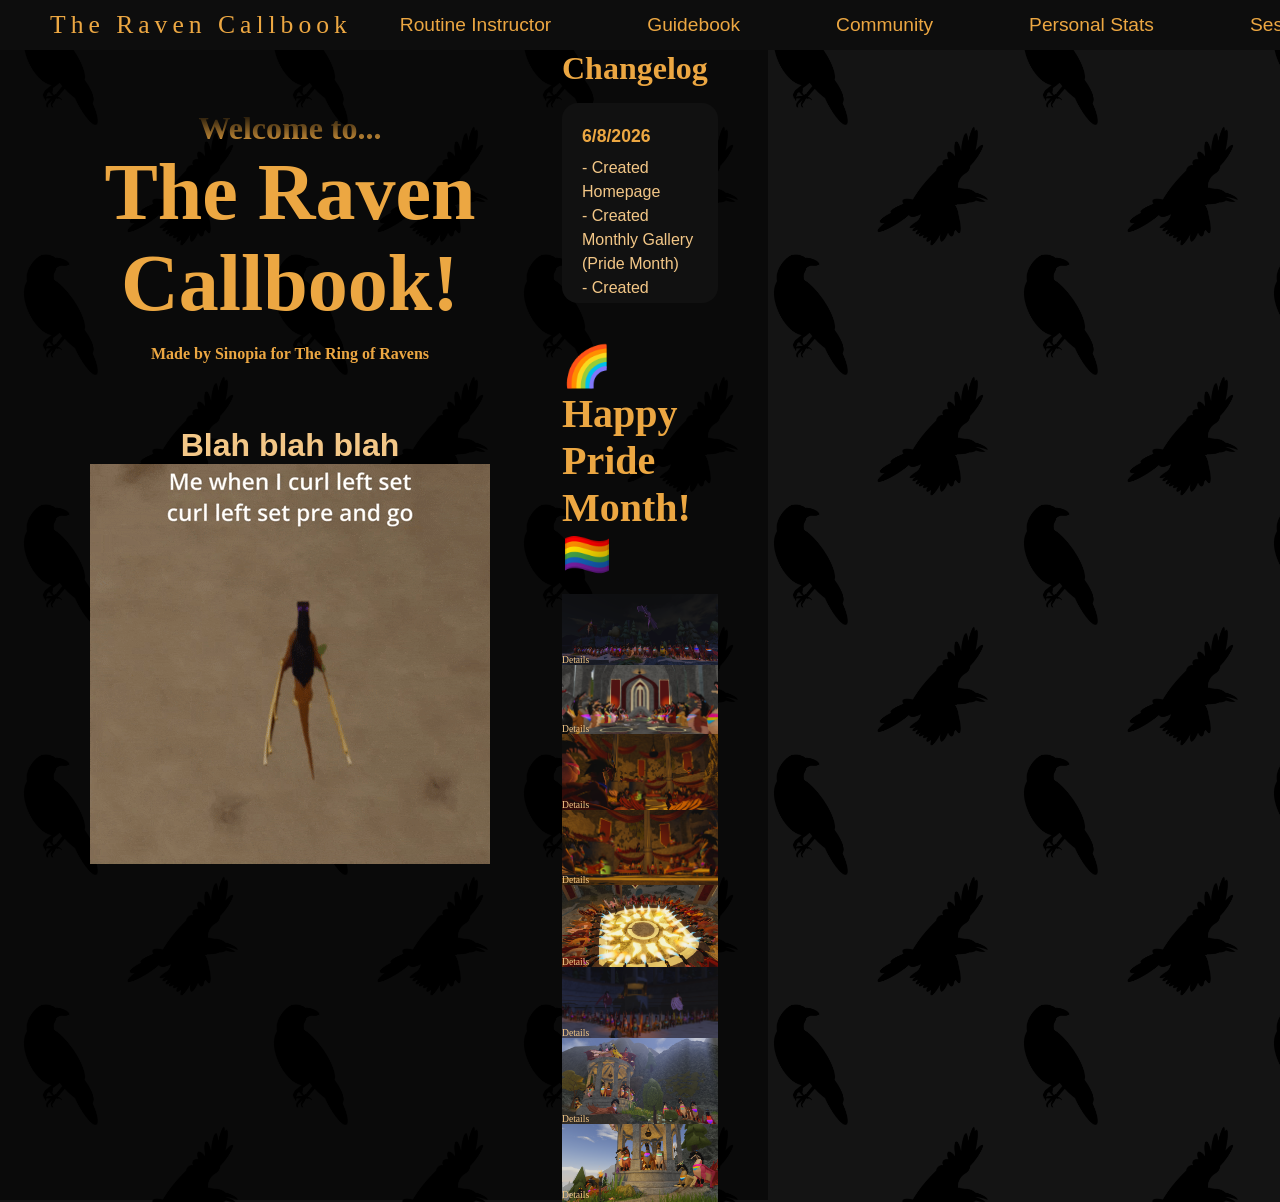
==== index.html @ 015f69ab "even more html changes" ====
<!DOCTYPE html>
<html lang="en">
<head>
    <meta charset="UTF-8">
    <meta name="viewport" content="width=device-width, initial-scale=1.0">
    <title>The Raven Callbook</title>
    <link rel="stylesheet" href="styles.css">
    <link rel="icon" type="image/x-icon" href="images/RavenFavicon.png">
</head>
<body>
    <nav class="navbar">
        <div class="navbar__container">
            <a href="index.html" id="navbar__logo">The Raven Callbook</a>
            <ul class="navbar__menu">
                <li class="navbar__item">
                    <a href="/routineinstructor.html" class="navbar__links"> Routine Instructor </a>
                </li>
                <li class="navbar__item">
                    <a href="/guidebook.html" class="navbar__links"> Guidebook </a>
                </li>
                <li class="navbar__item">
                    <a href="/community.html" class="navbar__links"> Community </a>
                </li>
                 <li class="navbar__item">
                    <a href="/personalstats.html" class="navbar__links"> Personal Stats </a>
                </li>
                 <li class="navbar__item">
                    <a href="/sessionhosting.html" class="navbar__links"> Session Hosting </a>
                </li>
            </ul>
        </div>
    </nav>
    <div class="main">
        <div class="main__container">
            <div class="main__content">
                <h1>Welcome to...</h1>
                <h2>The Raven Callbook!</h2>
                <h3>Made by Sinopia for The Ring of Ravens</h3>
                <p>Blah blah blah</p>
                <img src="images/CurlLeftSet2.gif" alt="pic" id="main__img">
            </div>
            <div class="main__sidebar">
                <section class="changelog">
                    <h2>Changelog</h2>
                    <div class="changelog__box">
                        <div class="changelog__content">
                            <div class="changelog__entry">
                                <h3>6/8/2026</h3>
                                <p>
                                    - Created Homepage<br>
                                    - Created Monthly Gallery (Pride Month)<br>
                                    - Created Changelog<br>
                                    - Created New HTML Files For Blank Pages<br>
                                </p>
                            </div>
                            <div class="changelog__entry">
                                <h3>6/7/2026</h3>
                                <p>
                                    - Designed Website Layout<br>
                                    - Created Raven Pattern Backdrop <br>
                                    - Created Favicon<br>
                                </p>
                            </div>
                            <div class="changelog__entry">
                                <h3>6/6/2026</h3>
                                <p>
                                    - Integrated Visual Studio W/ GitHub Repository<br>
                                </p>
                            </div>
                            <div class="changelog__entry">
                                <h3>6/1/2026</h3>
                                <p>
                                    - Created Repository<br>
                                </p>
                            </div>
                        </div>
                    </div>
                </section>

                <div class="showcase__gallery">
                    <h2>🌈 Happy Pride Month! 🏳️‍🌈</h2>

                    <img src="images/Showcase1.png" alt="pic" class="gallery__img">
                    <p data-details="Screenshot by Sinopia - Pride Month Celebration w/ Hellbound">...</p>

                    <img src="images/Showcase2.png" alt="pic" class="gallery__img">
                    <p data-details="Screenshot by Sinopia - Pride Month Celebration w/ Hellbound">...</p>

                    <img src="images/Showcase3.png" alt="pic" class="gallery__img">
                    <p data-details="Screenshot by Sinopia - Pride Month Celebration w/ Hellbound">...</p>

                    <img src="images/Showcase4.png" alt="pic" class="gallery__img">
                    <p data-details="Screenshot by Sinopia - Pride Month Celebration w/ Hellbound">...</p>

                    <img src="images/Showcase5.png" alt="pic" class="gallery__img">
                    <p data-details="Screenshot by Sinopia - Pride Month Celebration w/ Hellbound">...</p>

                    <img src="images/Showcase6.png" alt="pic" class="gallery__img">
                    <p data-details="Screenshot by Sinopia - Pride Month Celebration w/ Hellbound">...</p>

                    <img src="images/Showcase7.png" alt="pic" class="gallery__img">
                    <p data-details="Screenshot by Sinopia - Pride Month Celebration w/ Hellbound">...</p>

                    <img src="images/Showcase8.png" alt="pic" class="gallery__img">
                    <p data-details="Screenshot by Sinopia - Pride Month Celebration w/ Hellbound">...</p>
                </div>
            </div>
        </div>
    </div>
</body>
</html>
---- styles.css ----
* {
    box-sizing: border-box;
    margin:0;
    padding:0;
    font-family: 'Kumbh Sans', sans-serif;
    cursor: default;
}

html, body {
    background-color: #000000;
    background-image: url("images/BackdropRavenThing2.png");
    background-size: 250px;
}

.navbar {
    background: #0d0d0d;
    height: 50px;
    display:flex;
    justify-content: center;
    align-items: center;
    font-size: 1.2rem;
    position: sticky;
    top: 0;
    z-index: 999;
}

.navbar__container {
    display: flex;
    justify-content: space-between;
    height: 80px;
    z-index: 1;
    width: 100%;
    max-width: 2000px;
    margin: 0 auto;
    padding: 0 50px;
}

#navbar__logo {
    background-color: #eca742;
    background-size: 100%;
    font-family: 'Times New Roman', Times, serif;
    -webkit-background-clip: text;
    -moz-background-clip: text;
    -webkit-text-fill-color: transparent;
    -moz-text-fill-color: transparent;
    display: flex;
    align-items: center;
    text-decoration: none;
    font-size: 1.6rem;
    white-space: nowrap;
    letter-spacing: 5px;
    cursor: pointer;
}

.fa-gem {
    margin-right: 0.5rem;
}

.navbar__menu {
    display: flex;
    align-items: center;
    list-style: none;
    text-align: left;
}

.navbar__item {
    height: 80px;
    flex-shrink: 0;
}

.navbar__links {
    color: #eca742;
    display: flex;
    align-items: center;
    justify-content: center;
    text-decoration: none;
    padding: 0 3rem;
    height: 100%;
    white-space: nowrap;
    cursor: pointer;
}

.navbar__links:hover {
    color: #f3c787;
    transition: all 0.3s ease;
}

.main {
       width: 60%;
       align-items: center;
       justify-self: center;
}

.main__container {
    display: grid;
    grid-template-columns: 1fr 1fr;
    align-items: start;
    justify-self: center;
    margin: 0 auto;
    height: 100%;
    background-color: rgba(0, 0, 0, 0.5);;
    z-index: 1;
    width: 100%;
    max-width: 1300px;
    padding: 0 50px;
    gap: 2rem;
}

.main__sidebar {
    display: flex;
    flex-direction: column;
    gap: 1.5rem;
    width: 100%;
}

.changelog {
    display: flex;
    flex-direction: column;
    gap: 1rem;
}

.changelog h2 {
    color: #eca742;
    font-size: 2rem;
    font-family: calibri;
    margin: 0;
}

.changelog__box {
    background-color: #111111;
    border-radius: 16px;
    max-height: 200px;
    padding: 1.25rem;
    overflow-y: auto;
    --scrollbar-bg: #1b1b1b;
    --scrollbar-thumb: #eca742;
    --scrollbar-thumb-hover: #f3c787;
}

.changelog__box::-webkit-scrollbar {
    width: 10px;
}

.changelog__box::-webkit-scrollbar-track {
    background: var(--scrollbar-bg);
    border-radius: 999px;
}

.changelog__box::-webkit-scrollbar-thumb {
    background: var(--scrollbar-thumb);
    border-radius: 999px;
}

.changelog__box::-webkit-scrollbar-thumb:hover {
    background: var(--scrollbar-thumb-hover);
}

.changelog__box {
    scrollbar-color: var(--scrollbar-thumb) var(--scrollbar-bg);
    scrollbar-width: thin;
}

.changelog__content {
    color: #f3c787;
    font-size: 1rem;
    font-family: calibri, sans-serif;
    line-height: 1.5;
    min-height: 100px;
}

.changelog__entry {
    margin-bottom: 1rem;
}

.changelog__entry h3 {
    margin: 0 0 0.4rem 0;
    color: #eca742;
    font-size: 1.1rem;
    font-family: calibri, sans-serif;
}

.changelog__entry p {
    margin: 0;
}

.main__content {
    display: flex;
    flex-direction: column;
    align-items: center;
    justify-content: center;
    text-align: center;
    padding: 60px 40px;
}

.main__content h1 {
    font-size: 2rem;
    background-color: #eca742;
    background-image: linear-gradient(to top, #eca742 0%, #000 100%);
    background-size: 100%;
    -webkit-background-clip: text;
    -moz-background-clip: text;
    -webkit-text-fill-color: transparent;
    -moz-text-fill-color:transparent;
    font-family: 'Arial Black';
}

.main__content h2 {
     font-size: 5rem;
    background-color: #eca742;
    -webkit-background-clip: text;
    -moz-background-clip: text;
    -webkit-text-fill-color: transparent;
    -moz-text-fill-color:transparent;
    font-family:'Arial Rounded MT Bold';
}

.main__content h3 {
    font-size: 1rem;
    background-color: #eca742;
    -webkit-background-clip: text;
    -moz-background-clip: text;
    -webkit-text-fill-color: transparent;
    -moz-text-fill-color:transparent;
    font-family:Century Gothic;
     margin-top: 1rem;
}

.main__content p {
    margin-top: 4rem;
    font-size: 2rem;
    font-weight: 700;
    color: #f3c787;
}

.showcase__gallery {
    display: flex;
    flex-direction: column;
    max-width: 600px;
}

.showcase__gallery h2 {
    color: #eca742;
    font-size: 2.5rem;
    font-family: calibri;
    margin-top: 1rem;
    margin-bottom: 1rem;
    align-self: center;
}

.showcase__gallery .gallery__img {
    width: 100%;
}

.showcase__gallery p {
    color: #f3c787;
    font-size: 0.9rem;
    font-family: calibri;
    font-size: 0;
    margin-top: -0.8rem
}

.showcase__gallery p::before {
    content: "Details";
    font-size: 0.6rem;
    display: inline-block;
}

.showcase__gallery p:hover::before {
    content: attr(data-details);
    animation: slideIn 0.3s ease forwards;
}

@keyframes slideIn {
    from {
        transform: translateX(-5px);
        opacity: 0;
        font-size: 0.6rem;
    }
    to {
        transform: translateX(5px);
        opacity: 1;
        font-size: 0.9rem;
    }
}
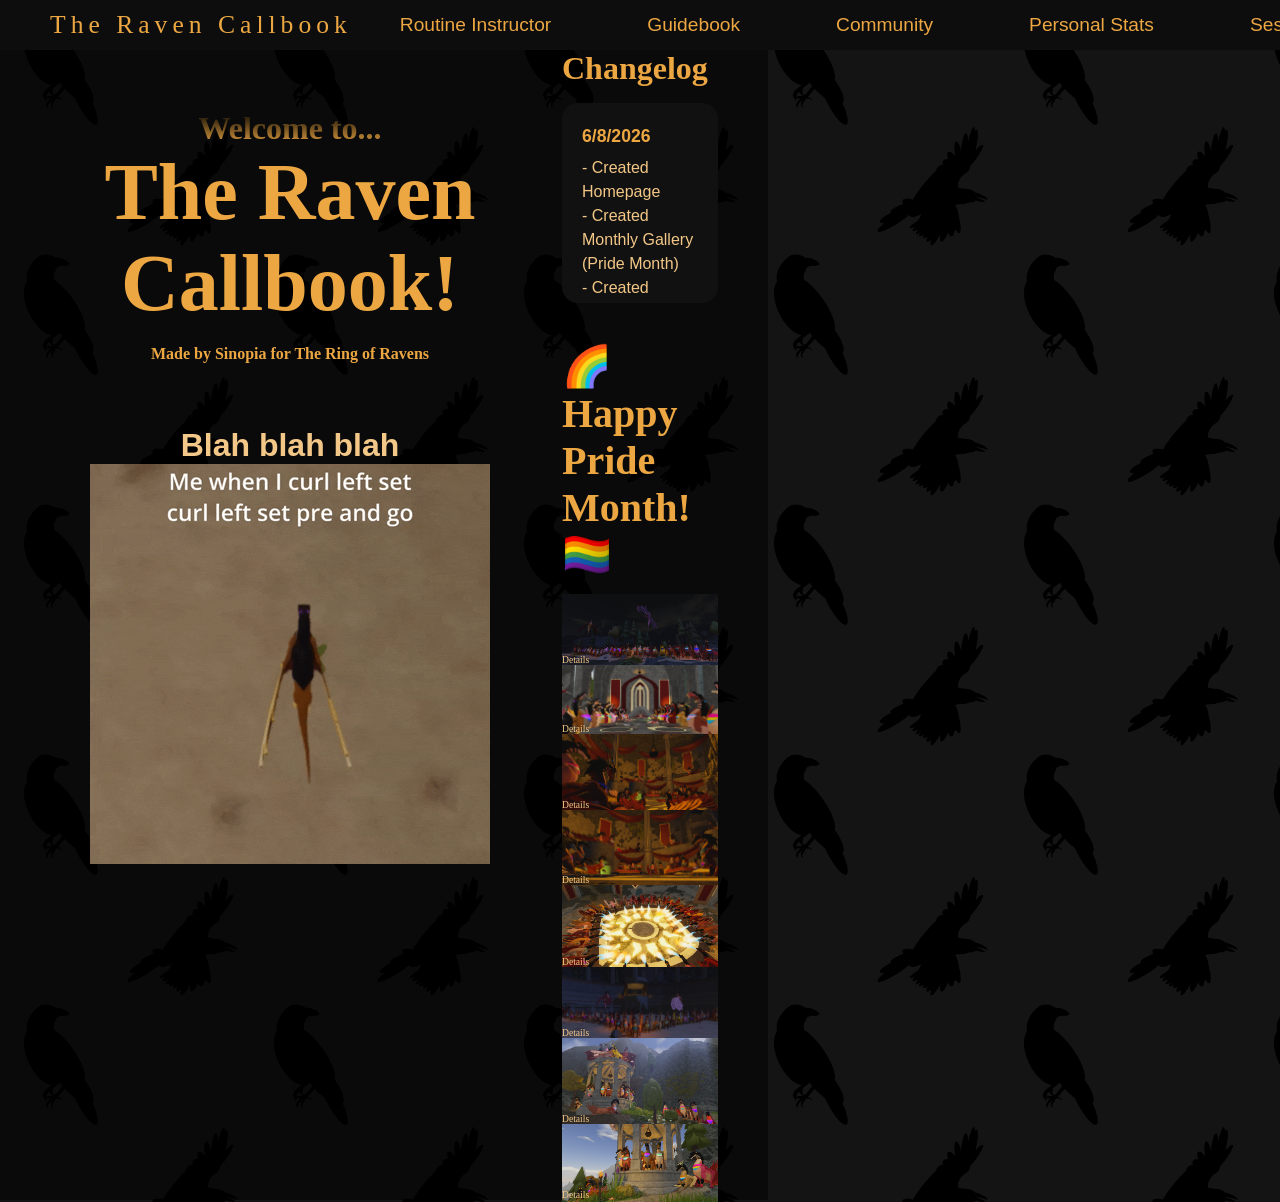
==== commit 73b5a23b: "more more more html changes" ====
--- a/index.html
+++ b/index.html
@@ -13,19 +13,19 @@
             <a href="index.html" id="navbar__logo">The Raven Callbook</a>
             <ul class="navbar__menu">
                 <li class="navbar__item">
-                    <a href="/routineinstructor.html" class="navbar__links"> Routine Instructor </a>
+                    <a href="./routineinstructor.html" class="navbar__links"> Routine Instructor </a>
                 </li>
                 <li class="navbar__item">
-                    <a href="/guidebook.html" class="navbar__links"> Guidebook </a>
+                    <a href="./guidebook.html" class="navbar__links"> Guidebook </a>
                 </li>
                 <li class="navbar__item">
-                    <a href="/community.html" class="navbar__links"> Community </a>
+                    <a href="./community.html" class="navbar__links"> Community </a>
                 </li>
                  <li class="navbar__item">
-                    <a href="/personalstats.html" class="navbar__links"> Personal Stats </a>
+                    <a href="./personalstats.html" class="navbar__links"> Personal Stats </a>
                 </li>
                  <li class="navbar__item">
-                    <a href="/sessionhosting.html" class="navbar__links"> Session Hosting </a>
+                    <a href="./sessionhosting.html" class="navbar__links"> Session Hosting </a>
                 </li>
             </ul>
         </div>
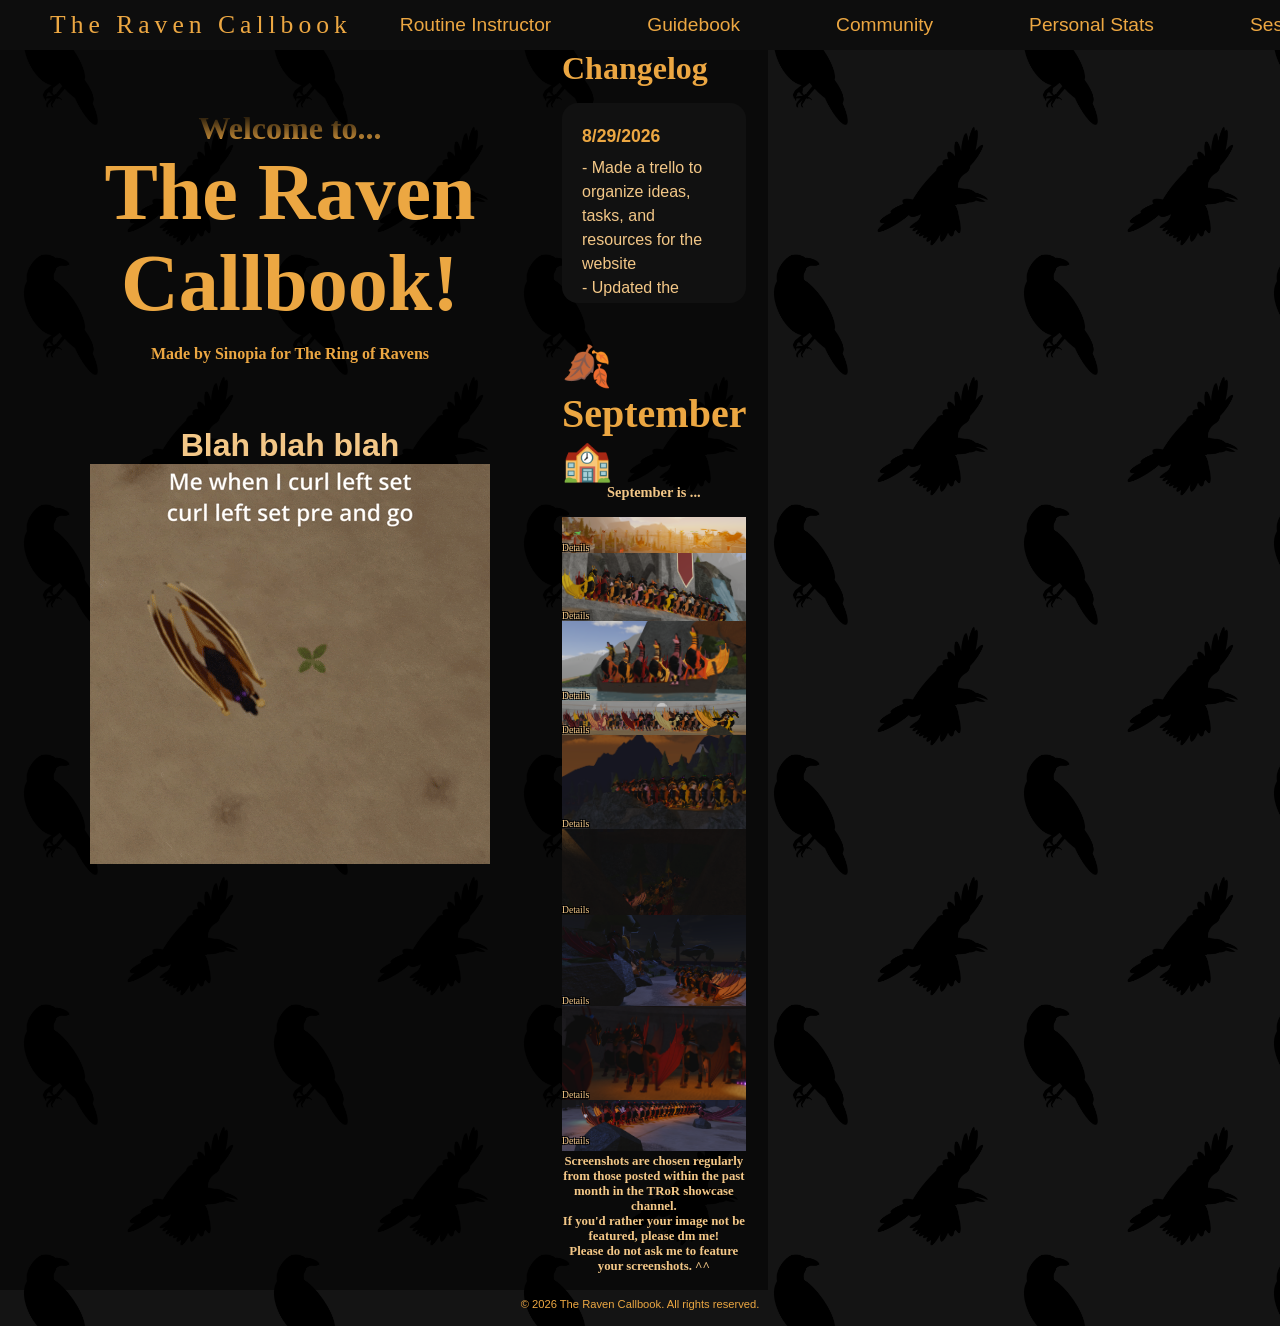
==== commit 58ffb16f: "Updated homepage gallery and added footer" ====
--- a/index.html
+++ b/index.html
@@ -30,20 +30,48 @@
             </ul>
         </div>
     </nav>
-    <div class="main">
-        <div class="main__container">
-            <div class="main__content">
+    <div class="main_homepage">
+        <div class="main_homepage__container">
+
+            <div class="main_homepage__leftcontent">
                 <h1>Welcome to...</h1>
                 <h2>The Raven Callbook!</h2>
                 <h3>Made by Sinopia for The Ring of Ravens</h3>
                 <p>Blah blah blah</p>
-                <img src="images/CurlLeftSet2.gif" alt="pic" id="main__img">
+                <img src="images/CurlLeftSet2.gif" alt="GIF of Sinopia performing a left curl">
             </div>
-            <div class="main__sidebar">
+
+            
+            <div class="main_homepage__rightcontent">
                 <section class="changelog">
                     <h2>Changelog</h2>
                     <div class="changelog__box">
                         <div class="changelog__content">
+                            <div class="changelog__entry">
+                                <h3>8/29/2026</h3>
+                                <p>
+                                    - Made a trello to organize ideas, tasks, and resources for the website<br>
+                                    - Updated the gallery theme for September (a view days early)<br>
+                                    - Made details text easier to see in the gallery<br>
+                                    - Added a footer<br>
+                                    - Added an explanation below the gallery about how screenshots are chosen<br>
+                                    - Revised system for organizing screenshots in the gallery<br>
+                                    - Selected 9 fresh screenshots for the gallery<br>
+                                </p>
+                            </div>
+                            <div class="changelog__entry">
+                                <h3>6/16/2026</h3>
+                                <p>
+                                    - Cleaned up some code<br>
+                                </p>
+                            </div>
+                            <div class="changelog__entry">
+                                <h3>6/11/2026</h3>
+                                <p>
+                                    - Designed concept for guidebook page<br>
+                                    - Started basic groundwork for guidebook page code<br>
+                                </p>
+                            </div>
                             <div class="changelog__entry">
                                 <h3>6/8/2026</h3>
                                 <p>
@@ -65,11 +93,6 @@
                                 <h3>6/6/2026</h3>
                                 <p>
                                     - Integrated Visual Studio W/ GitHub Repository<br>
-                                </p>
-                            </div>
-                            <div class="changelog__entry">
-                                <h3>6/1/2026</h3>
-                                <p>
                                     - Created Repository<br>
                                 </p>
                             </div>
@@ -78,34 +101,49 @@
                 </section>
 
                 <div class="showcase__gallery">
-                    <h2>🌈 Happy Pride Month! 🏳️‍🌈</h2>
+                    <h1>🍂 September 🏫</h1>
+                    <h2>September is ...</h2>
+                    
+                    <img src="images/Showcase1.webp" alt="Screenshot of TRoR ingame" class="gallery__img">
+                    <p data-details="Screenshot by Kite - Training w/ Chrysaetos">...</p>
 
-                    <img src="images/Showcase1.png" alt="pic" class="gallery__img">
-                    <p data-details="Screenshot by Sinopia - Pride Month Celebration w/ Hellbound">...</p>
+                    <img src="images/Showcase2.webp" alt="Screenshot of TRoR ingame" class="gallery__img">
+                    <p data-details="Screenshot by Lammergeiger - Experimental Session w/ Brimstone">...</p>
 
-                    <img src="images/Showcase2.png" alt="pic" class="gallery__img">
-                    <p data-details="Screenshot by Sinopia - Pride Month Celebration w/ Hellbound">...</p>
+                    <img src="images/Showcase3.webp" alt="Screenshot of TRoR ingame" class="gallery__img">
+                    <p data-details="Screenshot by Lammergeiger - Recruitment Party w/ Alpine">...</p>
 
-                    <img src="images/Showcase3.png" alt="pic" class="gallery__img">
-                    <p data-details="Screenshot by Sinopia - Pride Month Celebration w/ Hellbound">...</p>
+                    <img src="images/Showcase4.webp" alt="Screenshot of TRoR ingame" class="gallery__img">
+                    <p data-details="Screenshot by Sinopia - Training w/ Topaz">...</p>
 
-                    <img src="images/Showcase4.png" alt="pic" class="gallery__img">
-                    <p data-details="Screenshot by Sinopia - Pride Month Celebration w/ Hellbound">...</p>
+                    <img src="images/Showcase5.webp" alt="Screenshot of TRoR ingame" class="gallery__img">
+                    <p data-details="Screenshot by Sinopia - Experimental Session w/ Brimstone">...</p>
 
-                    <img src="images/Showcase5.png" alt="pic" class="gallery__img">
-                    <p data-details="Screenshot by Sinopia - Pride Month Celebration w/ Hellbound">...</p>
+                    <img src="images/Showcase6.webp" alt="Screenshot of TRoR ingame" class="gallery__img">
+                    <p data-details="Screenshot by Gold - Military Session w/ Aerial">...</p>
 
-                    <img src="images/Showcase6.png" alt="pic" class="gallery__img">
-                    <p data-details="Screenshot by Sinopia - Pride Month Celebration w/ Hellbound">...</p>
+                    <img src="images/Showcase7.webp" alt="Screenshot of TRoR ingame" class="gallery__img">
+                    <p data-details="Screenshot by Alpine - Recruitment Party w/ Alpine">...</p>
 
-                    <img src="images/Showcase7.png" alt="pic" class="gallery__img">
-                    <p data-details="Screenshot by Sinopia - Pride Month Celebration w/ Hellbound">...</p>
+                    <img src="images/Showcase8.webp" alt="Screenshot of TRoR ingame" class="gallery__img">
+                    <p data-details="Screenshot by Sinopia - Recruitment Party w/ Alpine">...</p>
 
-                    <img src="images/Showcase8.png" alt="pic" class="gallery__img">
-                    <p data-details="Screenshot by Sinopia - Pride Month Celebration w/ Hellbound">...</p>
+                    <img src="images/Showcase9.webp" alt="Screenshot of TRoR ingame" class="gallery__img">
+                    <p data-details="Screenshot by Imperial - Experimental Routine w/ Skyline">...</p>
+
+                    <h3>
+                        Screenshots are chosen regularly from those posted within the past month in the TRoR showcase channel.
+                        <br>
+                        If you'd rather your image not be featured, please dm me!
+                        <br>
+                        Please do not ask me to feature your screenshots. ^^
+                    </h3>
                 </div>
             </div>
         </div>
     </div>
+    <footer class="footer">
+        <p>© 2026 The Raven Callbook. All rights reserved.</p>
+    </footer>
 </body>
 </html>
--- a/styles.css
+++ b/styles.css
@@ -1,3 +1,5 @@
+/* Global Styles */
+
 * {
     box-sizing: border-box;
     margin:0;
@@ -85,13 +87,27 @@
     transition: all 0.3s ease;
 }
 
-.main {
+.footer {
+    color: #eca742;
+    text-align: center;
+    padding-top: 0.5rem;
+    padding-bottom: 1rem;
+    width: 100%;
+    font-size: 0.7rem;
+}
+
+
+
+
+/* Homepage */
+
+.main_homepage {
        width: 60%;
        align-items: center;
        justify-self: center;
 }
 
-.main__container {
+.main_homepage__container {
     display: grid;
     grid-template-columns: 1fr 1fr;
     align-items: start;
@@ -106,7 +122,8 @@
     gap: 2rem;
 }
 
-.main__sidebar {
+/* Right Content */
+.main_homepage__rightcontent {
     display: flex;
     flex-direction: column;
     gap: 1.5rem;
@@ -183,7 +200,9 @@
     margin: 0;
 }
 
-.main__content {
+
+/* Left Content */
+.main_homepage__leftcontent {
     display: flex;
     flex-direction: column;
     align-items: center;
@@ -192,7 +211,7 @@
     padding: 60px 40px;
 }
 
-.main__content h1 {
+.main_homepage__leftcontent h1 {
     font-size: 2rem;
     background-color: #eca742;
     background-image: linear-gradient(to top, #eca742 0%, #000 100%);
@@ -204,7 +223,7 @@
     font-family: 'Arial Black';
 }
 
-.main__content h2 {
+.main_homepage__leftcontent h2 {
      font-size: 5rem;
     background-color: #eca742;
     -webkit-background-clip: text;
@@ -214,7 +233,7 @@
     font-family:'Arial Rounded MT Bold';
 }
 
-.main__content h3 {
+.main_homepage__leftcontent h3 {
     font-size: 1rem;
     background-color: #eca742;
     -webkit-background-clip: text;
@@ -225,7 +244,7 @@
      margin-top: 1rem;
 }
 
-.main__content p {
+.main_homepage__leftcontent p {
     margin-top: 4rem;
     font-size: 2rem;
     font-weight: 700;
@@ -238,13 +257,29 @@
     max-width: 600px;
 }
 
-.showcase__gallery h2 {
+.showcase__gallery h1 {
     color: #eca742;
     font-size: 2.5rem;
     font-family: calibri;
     margin-top: 1rem;
+    align-self: center;
+}
+
+.showcase__gallery h2 {
+    color: #f3c787;
+    font-size: 0.9rem;
+    font-family: calibri;
+    text-align: center;
     margin-bottom: 1rem;
-    align-self: center;
+}
+
+.showcase__gallery h3 {
+    color: #f3c787;
+    font-size: 0.8rem;
+    font-family: calibri;
+    text-align: center;
+    padding-top: 0.5rem;
+    padding-bottom: 1rem;
 }
 
 .showcase__gallery .gallery__img {
@@ -256,7 +291,12 @@
     font-size: 0.9rem;
     font-family: calibri;
     font-size: 0;
-    margin-top: -0.8rem
+    text-shadow:
+    -1px -1px 0 black,
+     1px -1px 0 black,
+    -1px  1px 0 black,
+     1px  1px 0 black;
+    margin-top: -1rem;
 }
 
 .showcase__gallery p::before {
@@ -281,4 +321,88 @@
         opacity: 1;
         font-size: 0.9rem;
     }
+}
+
+
+
+
+
+
+/* Instructor Page */
+
+.main_routinepage {
+       width: 60%;
+       align-items: center;
+       justify-self: center;
+}
+
+.main_routinepage__container {
+    display: grid;
+    grid-template-columns: 1fr 1fr;
+    align-items: start;
+    justify-self: center;
+    margin: 0 auto;
+    height: 100%;
+    background-color: rgba(0, 0, 0, 0.5);;
+    z-index: 1;
+    width: 100%;
+    max-width: 1300px;
+    padding: 0 50px;
+    gap: 2rem;
+}
+
+
+
+
+
+/* Guidebook Page */
+
+.main_guidepage {
+       width: 100%;
+       align-items: center;
+       justify-self: center;
+       padding: 0 20px;
+}
+
+.main_guidepage__container {
+    display: grid;
+    grid-template-columns: 0.8fr 1fr 2.7fr;
+    column-gap: 20px;
+    align-items: center;
+    justify-self: center;
+    margin: 0 auto;
+    height: 94vh;
+    z-index: 1;
+    width: 100%;
+}
+
+/* Section 1 */
+.main_guidepage__categoryPanel {
+    display: flex;
+    flex-direction: column;
+    width: 100%;
+    height: 100%;
+    z-index: 1;
+}
+
+
+/* Section 2 */
+.main_guidepage__movePanel {
+    display: flex;
+    flex-direction: column;
+    width: 100%;
+    height: 100%;
+    background-color: rgba(0, 0, 0, 0.5);
+    z-index: 1;
+}
+
+
+/* Section 3 */
+.main_guidepage__detailsPanel {
+    display: flex;
+    flex-direction: column;
+    width: 100%;
+    height: 100%;
+    background-color: rgba(0, 0, 0, 0.5);
+    z-index: 1;
 }
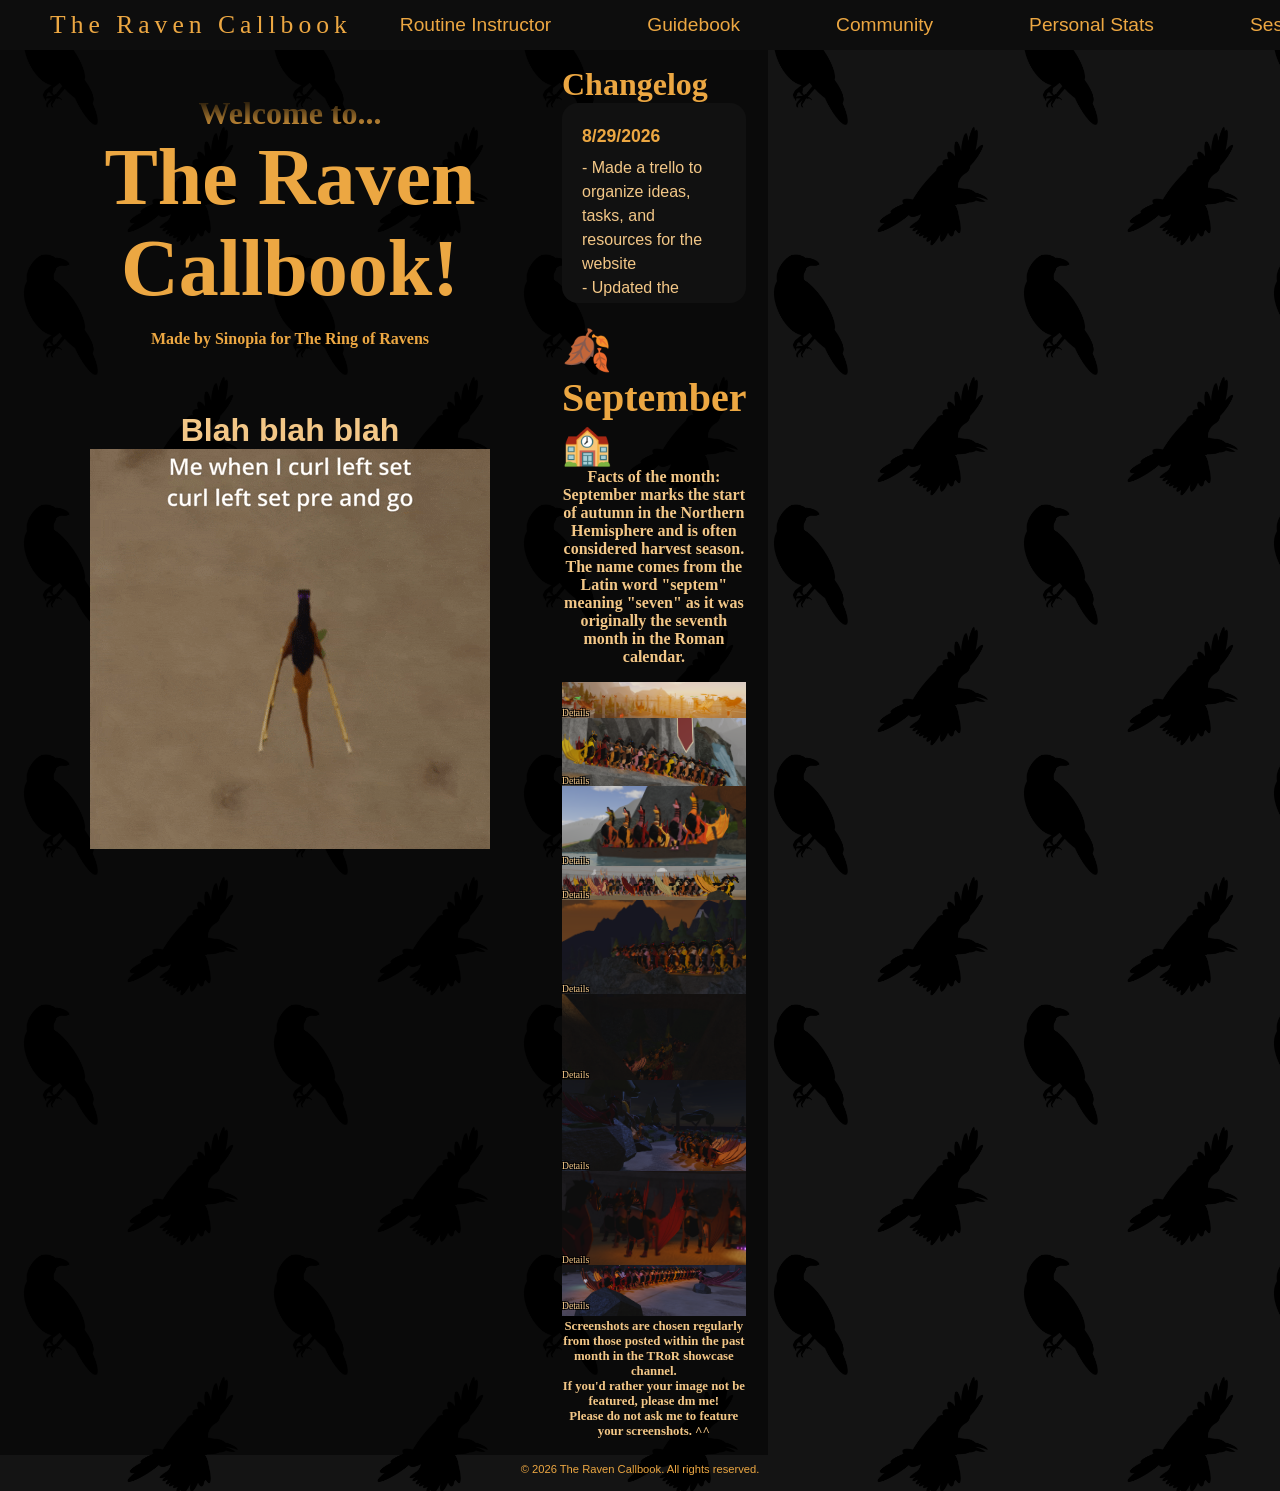
==== commit 148d0f43: "Home page stuff" ====
--- a/index.html
+++ b/index.html
@@ -102,7 +102,10 @@
 
                 <div class="showcase__gallery">
                     <h1>🍂 September 🏫</h1>
-                    <h2>September is ...</h2>
+                    <h2 class="MonthFact">
+                        Facts of the month:<br>
+                        September marks the start of autumn in the Northern Hemisphere and is often considered harvest season.
+                        The name comes from the Latin word "septem" meaning "seven" as it was originally the seventh month in the Roman calendar.</h2>
                     
                     <img src="images/Showcase1.webp" alt="Screenshot of TRoR ingame" class="gallery__img">
                     <p data-details="Screenshot by Kite - Training w/ Chrysaetos">...</p>
--- a/styles.css
+++ b/styles.css
@@ -122,6 +122,7 @@
     gap: 2rem;
 }
 
+
 /* Right Content */
 .main_homepage__rightcontent {
     display: flex;
@@ -133,14 +134,13 @@
 .changelog {
     display: flex;
     flex-direction: column;
-    gap: 1rem;
 }
 
 .changelog h2 {
     color: #eca742;
     font-size: 2rem;
     font-family: calibri;
-    margin: 0;
+    margin-top: 1rem;
 }
 
 .changelog__box {
@@ -200,57 +200,6 @@
     margin: 0;
 }
 
-
-/* Left Content */
-.main_homepage__leftcontent {
-    display: flex;
-    flex-direction: column;
-    align-items: center;
-    justify-content: center;
-    text-align: center;
-    padding: 60px 40px;
-}
-
-.main_homepage__leftcontent h1 {
-    font-size: 2rem;
-    background-color: #eca742;
-    background-image: linear-gradient(to top, #eca742 0%, #000 100%);
-    background-size: 100%;
-    -webkit-background-clip: text;
-    -moz-background-clip: text;
-    -webkit-text-fill-color: transparent;
-    -moz-text-fill-color:transparent;
-    font-family: 'Arial Black';
-}
-
-.main_homepage__leftcontent h2 {
-     font-size: 5rem;
-    background-color: #eca742;
-    -webkit-background-clip: text;
-    -moz-background-clip: text;
-    -webkit-text-fill-color: transparent;
-    -moz-text-fill-color:transparent;
-    font-family:'Arial Rounded MT Bold';
-}
-
-.main_homepage__leftcontent h3 {
-    font-size: 1rem;
-    background-color: #eca742;
-    -webkit-background-clip: text;
-    -moz-background-clip: text;
-    -webkit-text-fill-color: transparent;
-    -moz-text-fill-color:transparent;
-    font-family:Century Gothic;
-     margin-top: 1rem;
-}
-
-.main_homepage__leftcontent p {
-    margin-top: 4rem;
-    font-size: 2rem;
-    font-weight: 700;
-    color: #f3c787;
-}
-
 .showcase__gallery {
     display: flex;
     flex-direction: column;
@@ -261,13 +210,12 @@
     color: #eca742;
     font-size: 2.5rem;
     font-family: calibri;
-    margin-top: 1rem;
     align-self: center;
 }
 
-.showcase__gallery h2 {
-    color: #f3c787;
-    font-size: 0.9rem;
+.MonthFact {
+    color: #f3c787;
+    font-size: 1rem;
     font-family: calibri;
     text-align: center;
     margin-bottom: 1rem;
@@ -324,6 +272,55 @@
 }
 
 
+/* Left Content */
+.main_homepage__leftcontent {
+    display: flex;
+    flex-direction: column;
+    align-items: center;
+    justify-content: center;
+    text-align: center;
+    padding: 45px 40px;
+}
+
+.main_homepage__leftcontent h1 {
+    font-size: 2rem;
+    background-color: #eca742;
+    background-image: linear-gradient(to top, #eca742 0%, #000 100%);
+    background-size: 100%;
+    -webkit-background-clip: text;
+    -moz-background-clip: text;
+    -webkit-text-fill-color: transparent;
+    -moz-text-fill-color:transparent;
+    font-family: 'Arial Black';
+}
+
+.main_homepage__leftcontent h2 {
+     font-size: 5rem;
+    background-color: #eca742;
+    -webkit-background-clip: text;
+    -moz-background-clip: text;
+    -webkit-text-fill-color: transparent;
+    -moz-text-fill-color:transparent;
+    font-family:'Arial Rounded MT Bold';
+}
+
+.main_homepage__leftcontent h3 {
+    font-size: 1rem;
+    background-color: #eca742;
+    -webkit-background-clip: text;
+    -moz-background-clip: text;
+    -webkit-text-fill-color: transparent;
+    -moz-text-fill-color:transparent;
+    font-family:Century Gothic;
+     margin-top: 1rem;
+}
+
+.main_homepage__leftcontent p {
+    margin-top: 4rem;
+    font-size: 2rem;
+    font-weight: 700;
+    color: #f3c787;
+}
 
 
 
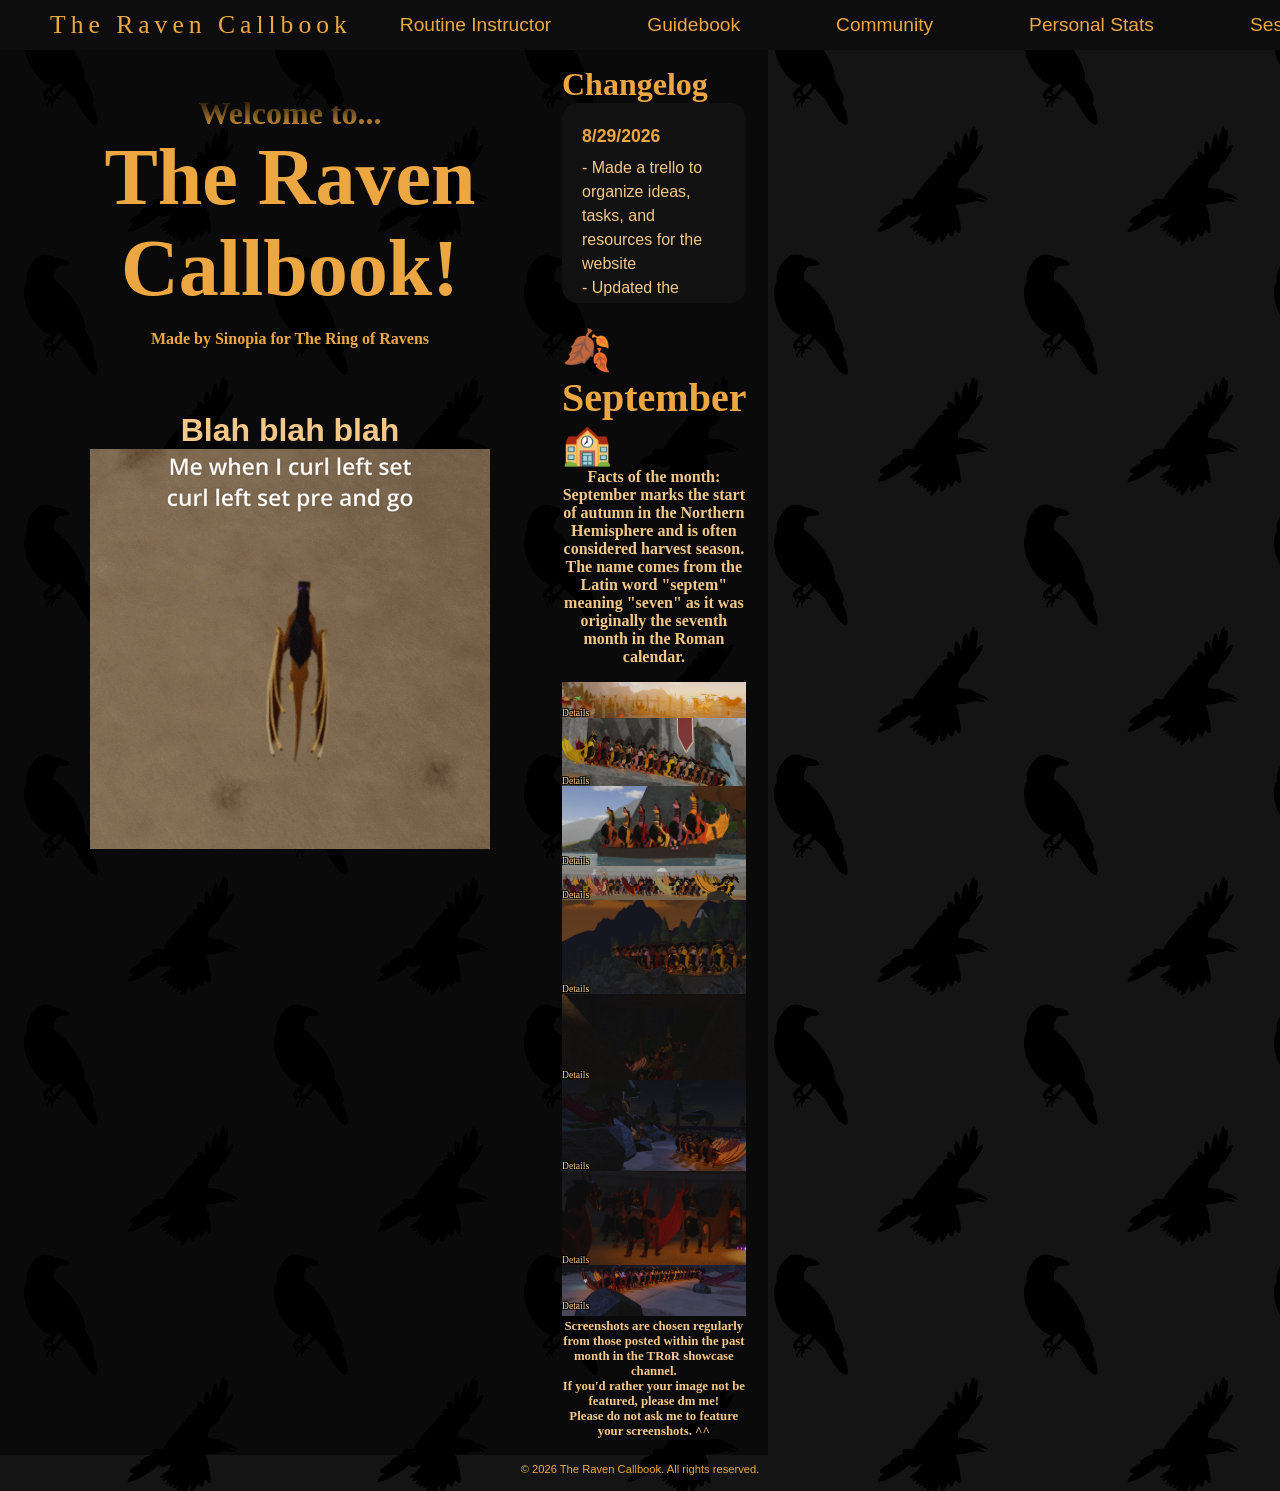
==== commit 6e96d3ad: "Fixed some typos lol" ====
--- a/index.html
+++ b/index.html
@@ -51,7 +51,7 @@
                                 <h3>8/29/2026</h3>
                                 <p>
                                     - Made a trello to organize ideas, tasks, and resources for the website<br>
-                                    - Updated the gallery theme for September (a view days early)<br>
+                                    - Updated the gallery theme for September (a few days early)<br>
                                     - Made details text easier to see in the gallery<br>
                                     - Added a footer<br>
                                     - Added an explanation below the gallery about how screenshots are chosen<br>
@@ -111,10 +111,10 @@
                     <p data-details="Screenshot by Kite - Training w/ Chrysaetos">...</p>
 
                     <img src="images/Showcase2.webp" alt="Screenshot of TRoR ingame" class="gallery__img">
-                    <p data-details="Screenshot by Lammergeiger - Experimental Session w/ Brimstone">...</p>
+                    <p data-details="Screenshot by Lammergeier - Experimental Session w/ Brimstone">...</p>
 
                     <img src="images/Showcase3.webp" alt="Screenshot of TRoR ingame" class="gallery__img">
-                    <p data-details="Screenshot by Lammergeiger - Recruitment Party w/ Alpine">...</p>
+                    <p data-details="Screenshot by Lammergeier - Recruitment Party w/ Alpine">...</p>
 
                     <img src="images/Showcase4.webp" alt="Screenshot of TRoR ingame" class="gallery__img">
                     <p data-details="Screenshot by Sinopia - Training w/ Topaz">...</p>
--- a/styles.css
+++ b/styles.css
@@ -121,7 +121,6 @@
     padding: 0 50px;
     gap: 2rem;
 }
-
 
 /* Right Content */
 .main_homepage__rightcontent {
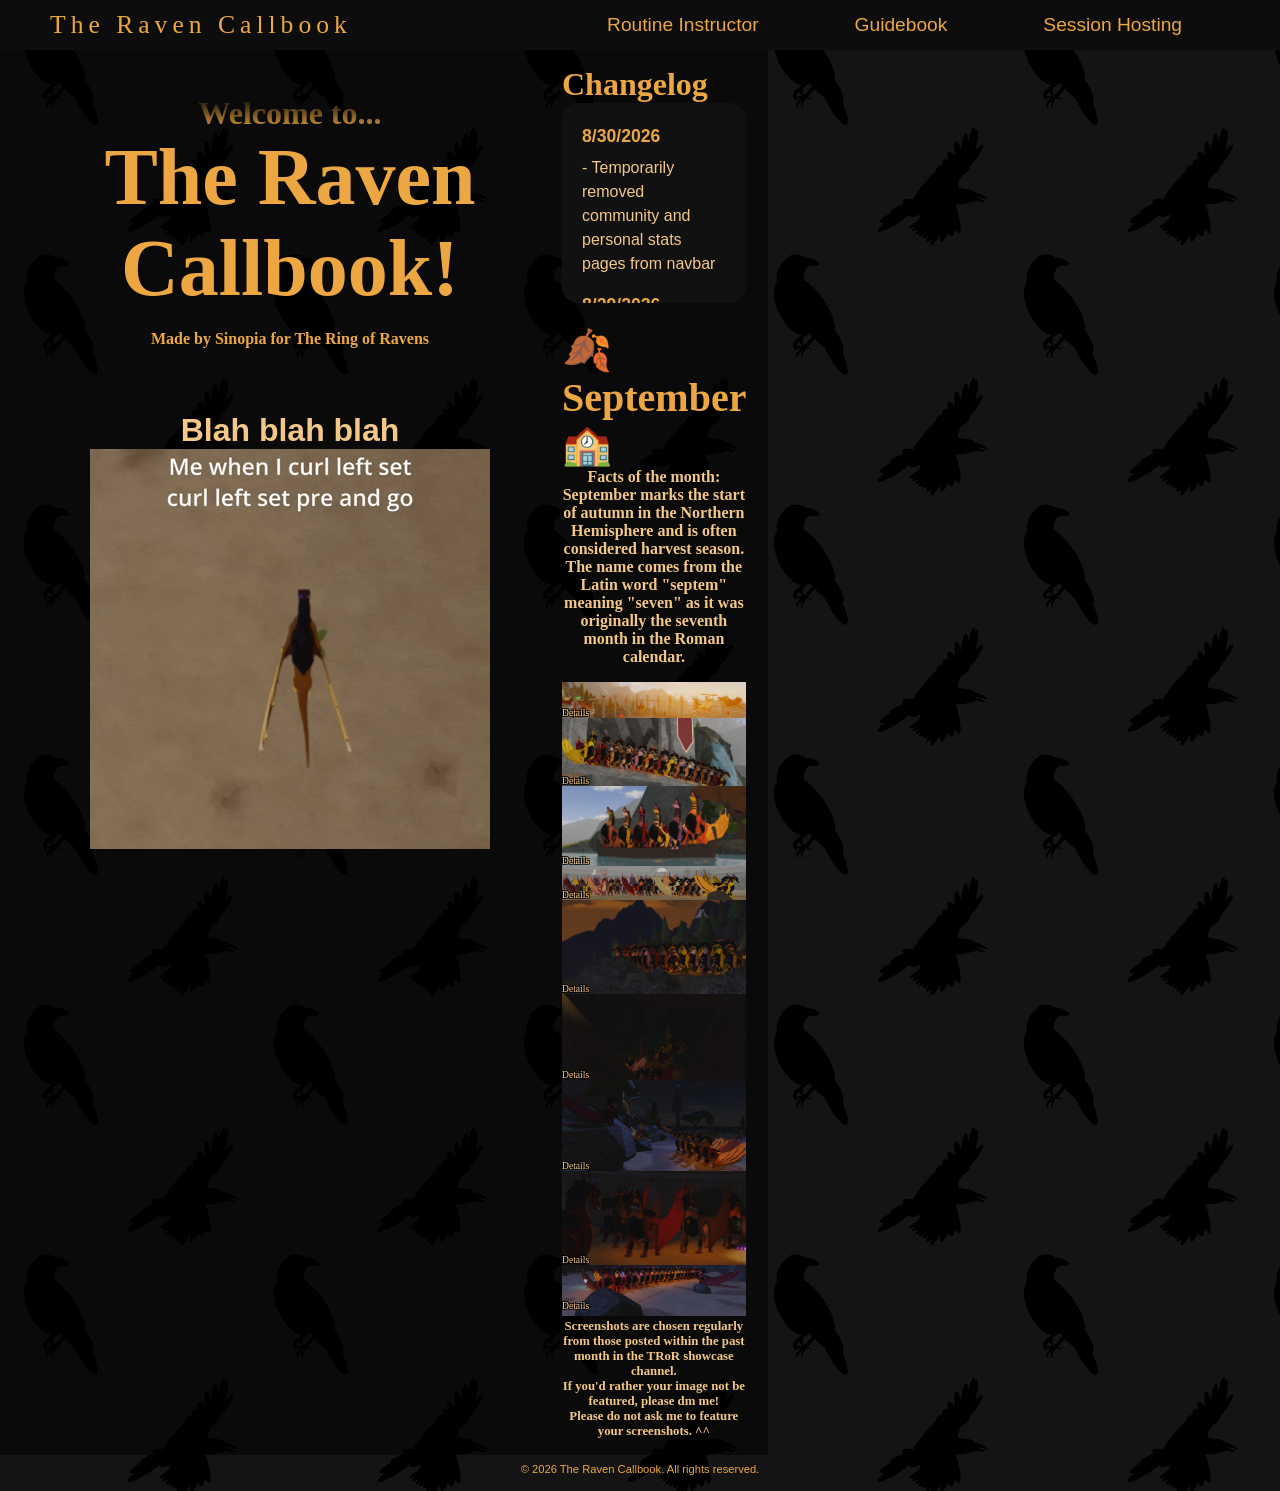
==== commit 221843f5: "Added "no touchy D:<" to read me and temporarily removed community and stat pages from the navbar" ====
--- a/index.html
+++ b/index.html
@@ -18,12 +18,14 @@
                 <li class="navbar__item">
                     <a href="./guidebook.html" class="navbar__links"> Guidebook </a>
                 </li>
+                <!---
                 <li class="navbar__item">
                     <a href="./community.html" class="navbar__links"> Community </a>
                 </li>
                  <li class="navbar__item">
                     <a href="./personalstats.html" class="navbar__links"> Personal Stats </a>
                 </li>
+                 -->
                  <li class="navbar__item">
                     <a href="./sessionhosting.html" class="navbar__links"> Session Hosting </a>
                 </li>
@@ -47,6 +49,12 @@
                     <h2>Changelog</h2>
                     <div class="changelog__box">
                         <div class="changelog__content">
+                             <div class="changelog__entry">
+                                <h3>8/30/2026</h3>
+                                <p>
+                                    - Temporarily removed community and personal stats pages from navbar<br>
+                                </p>
+                            </div>
                             <div class="changelog__entry">
                                 <h3>8/29/2026</h3>
                                 <p>
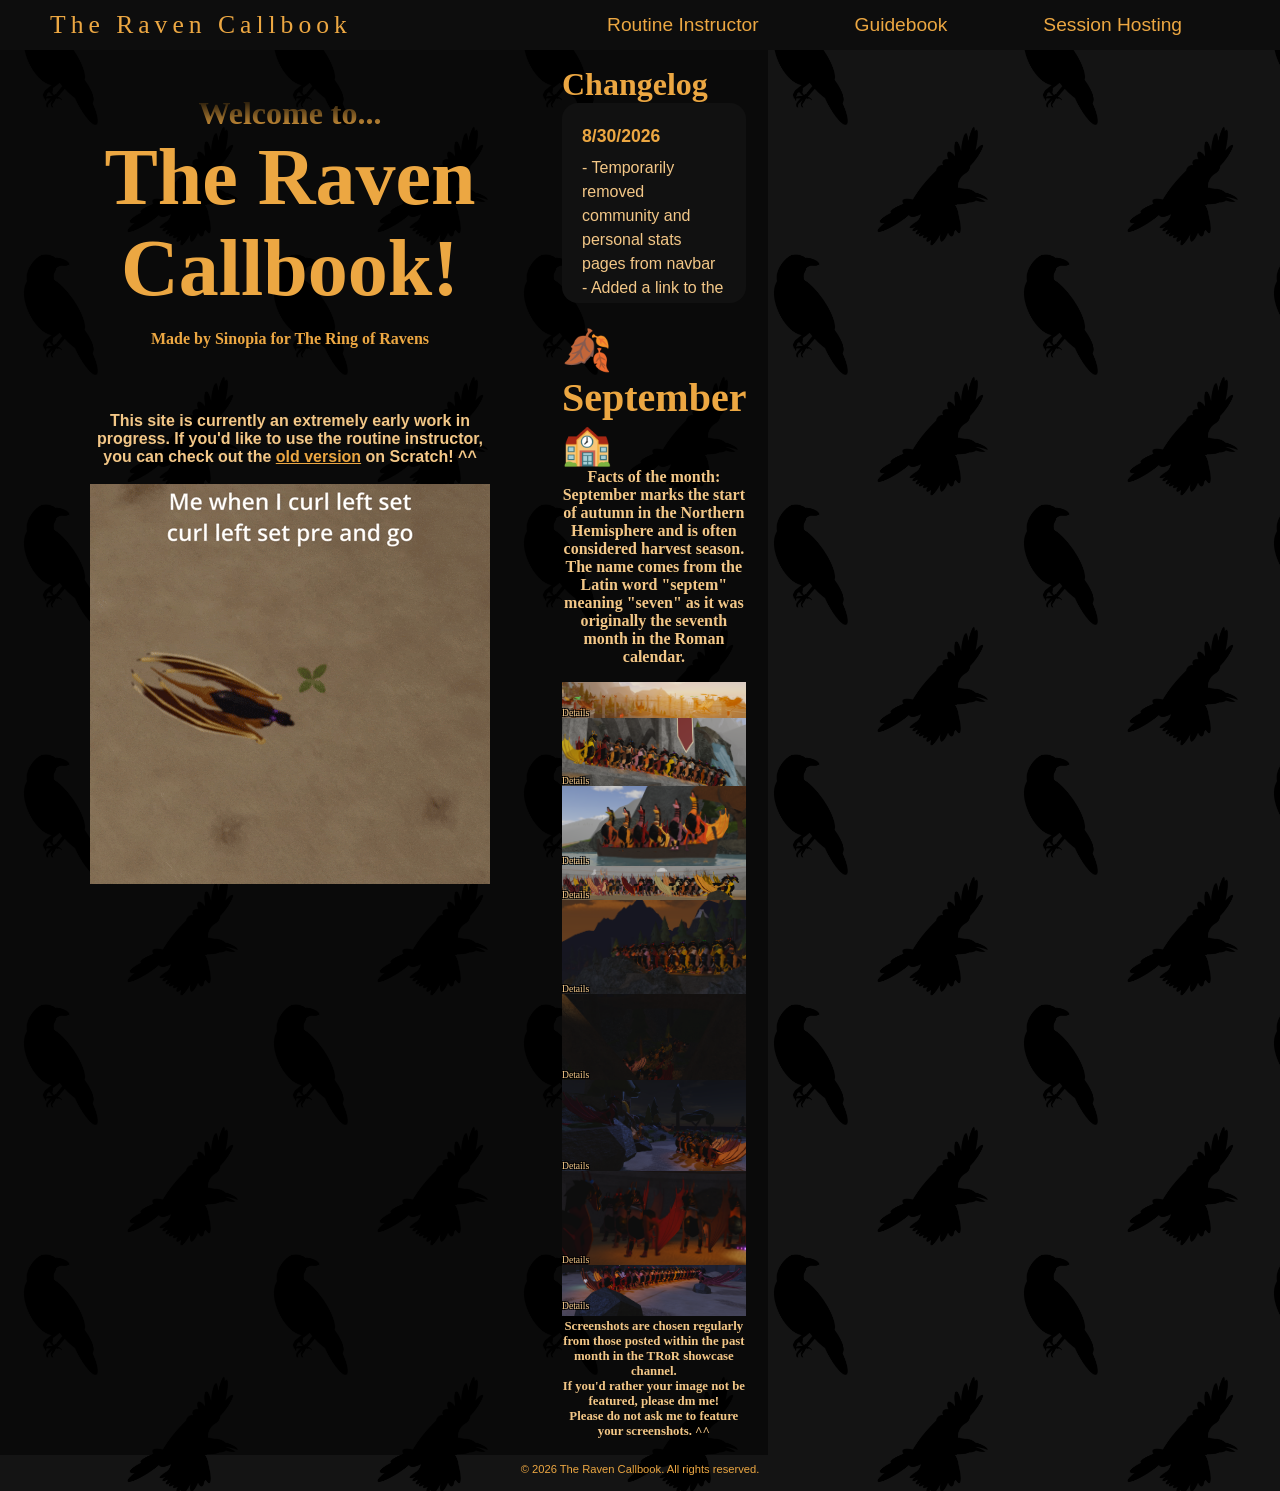
==== commit 3283d72b: "Added link to the old routine instructor on Scratch" ====
--- a/index.html
+++ b/index.html
@@ -39,7 +39,8 @@
                 <h1>Welcome to...</h1>
                 <h2>The Raven Callbook!</h2>
                 <h3>Made by Sinopia for The Ring of Ravens</h3>
-                <p>Blah blah blah</p>
+                <p>This site is currently an extremely early work in progress. If you'd like to use the routine instructor, you can check out the <a href="https://scratch.mit.edu/projects/1326956762/" style="color: #eca742;">old version</a> on Scratch! ^^</p>
+                <br>
                 <img src="images/CurlLeftSet2.gif" alt="GIF of Sinopia performing a left curl">
             </div>
 
@@ -53,6 +54,7 @@
                                 <h3>8/30/2026</h3>
                                 <p>
                                     - Temporarily removed community and personal stats pages from navbar<br>
+                                    - Added a link to the old routine instructor on the homepage<br>
                                 </p>
                             </div>
                             <div class="changelog__entry">
--- a/styles.css
+++ b/styles.css
@@ -316,7 +316,7 @@
 
 .main_homepage__leftcontent p {
     margin-top: 4rem;
-    font-size: 2rem;
+    font-size: 1rem;
     font-weight: 700;
     color: #f3c787;
 }
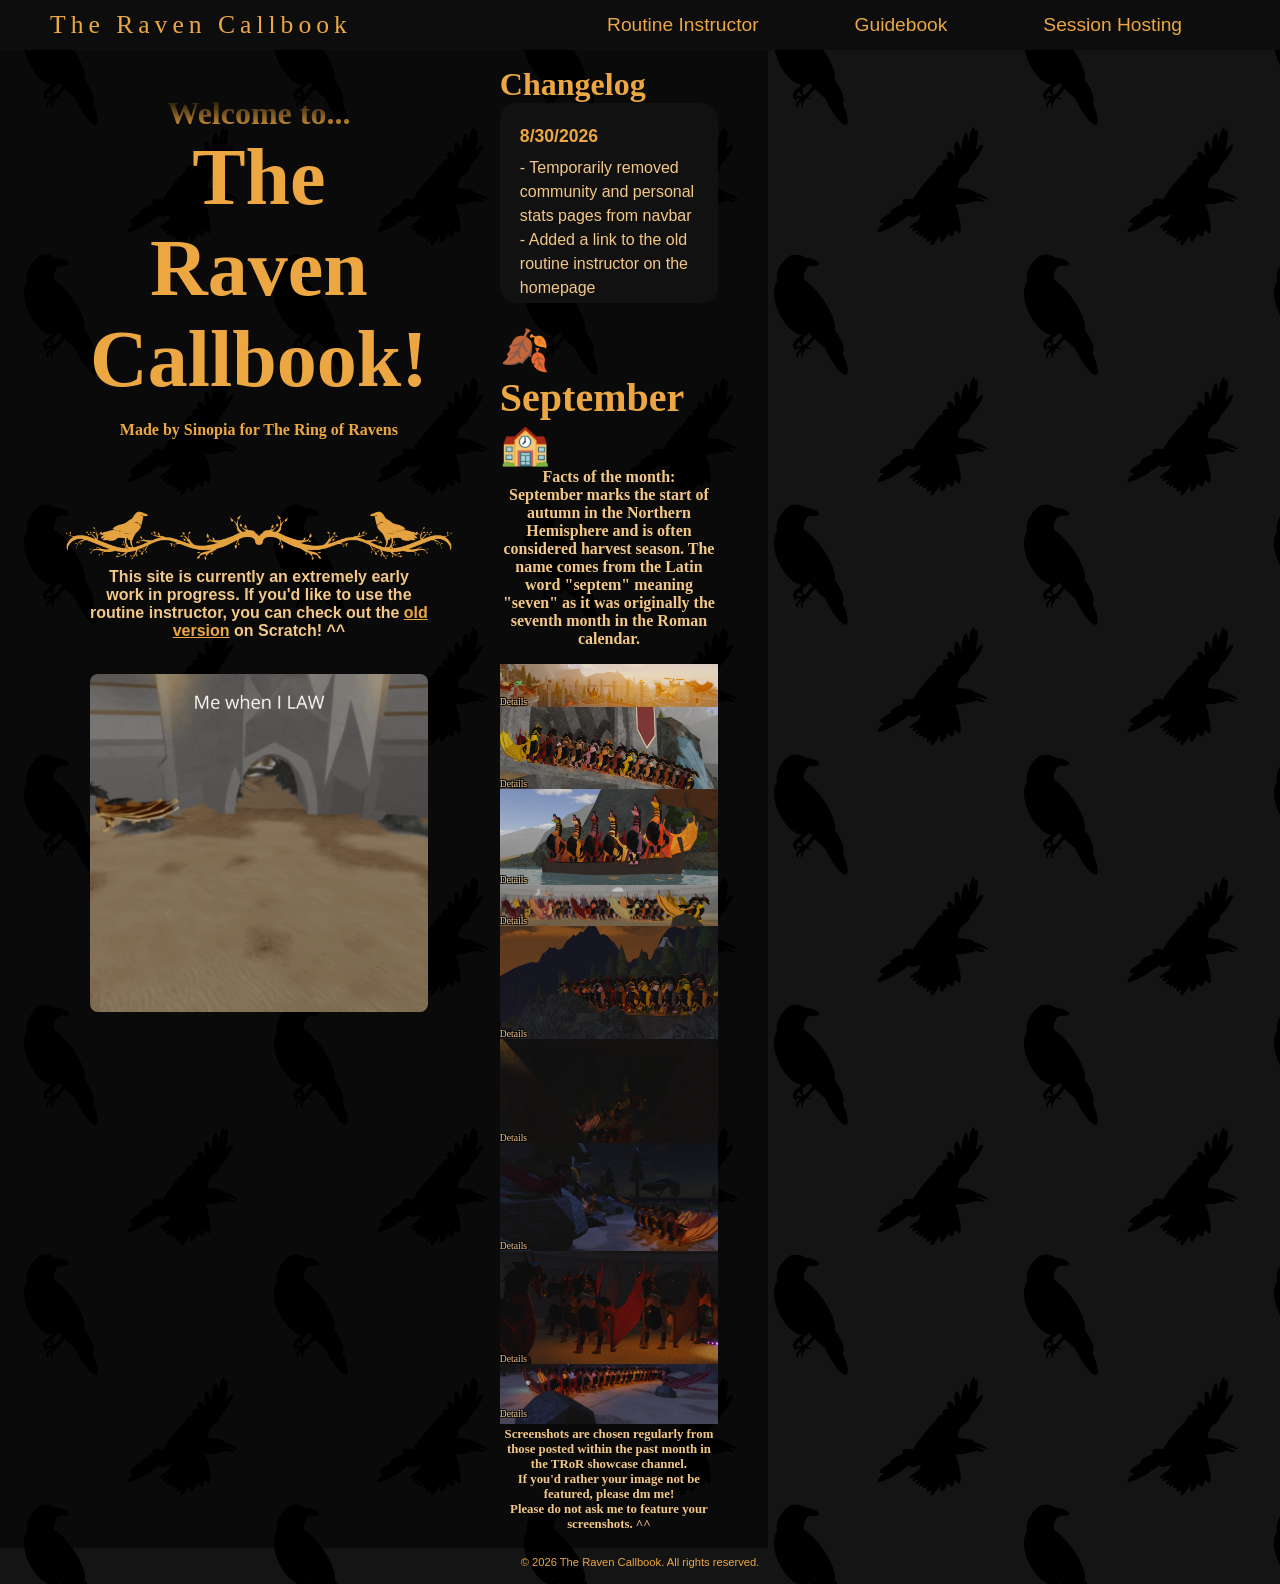
==== commit ae1c4ccf: "Added the raven border to the homepage, changed the gif to LAW and fixed up some spacings." ====
--- a/index.html
+++ b/index.html
@@ -39,9 +39,10 @@
                 <h1>Welcome to...</h1>
                 <h2>The Raven Callbook!</h2>
                 <h3>Made by Sinopia for The Ring of Ravens</h3>
+                <img src="images/RavenBorder.png" alt="Raven Border" class="main_homepage__RavenBorder">
                 <p>This site is currently an extremely early work in progress. If you'd like to use the routine instructor, you can check out the <a href="https://scratch.mit.edu/projects/1326956762/" style="color: #eca742;">old version</a> on Scratch! ^^</p>
                 <br>
-                <img src="images/CurlLeftSet2.gif" alt="GIF of Sinopia performing a left curl">
+                <img src="images/LAW.gif" alt="GIF of Sinopia performing a left curl" class="main_homepage__LAW">
             </div>
 
             
@@ -55,6 +56,7 @@
                                 <p>
                                     - Temporarily removed community and personal stats pages from navbar<br>
                                     - Added a link to the old routine instructor on the homepage<br>
+                                    - Tidied up the left side of the homepage a bit<br>
                                 </p>
                             </div>
                             <div class="changelog__entry">
--- a/styles.css
+++ b/styles.css
@@ -314,8 +314,20 @@
      margin-top: 1rem;
 }
 
+.main_homepage__RavenBorder {
+    width: 130%;
+    margin-top: 4rem;
+    margin-bottom: -0.5rem
+}
+
+.main_homepage__LAW {
+    width: 100%;
+    max-width: 400px;
+    margin-top: 1rem;
+    border-radius: 8px;
+}
+
 .main_homepage__leftcontent p {
-    margin-top: 4rem;
     font-size: 1rem;
     font-weight: 700;
     color: #f3c787;
